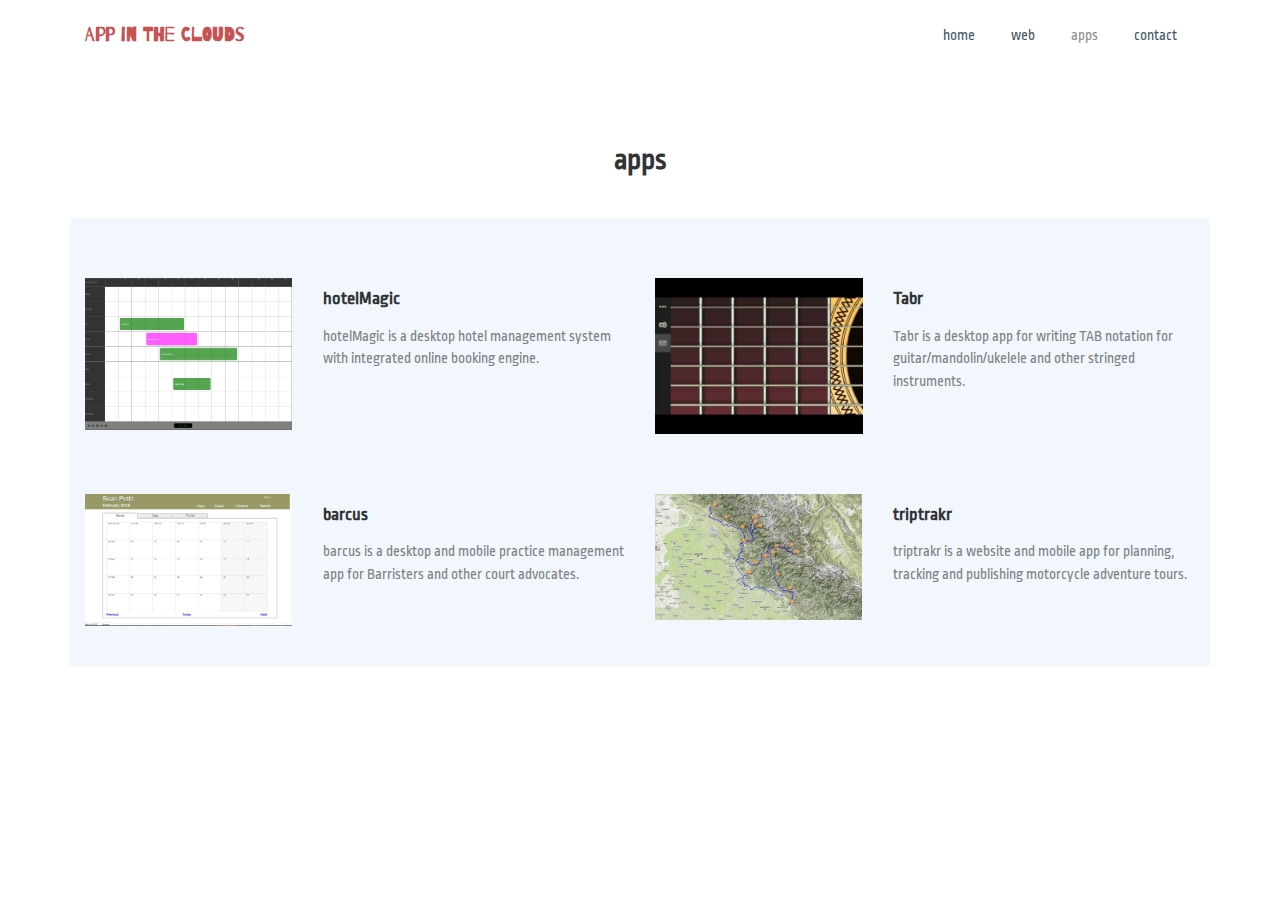
==== apps.html @ 8b3a7a97 "first commit" ====
<!DOCTYPE html>
<html>

<head>
    <meta charset="utf-8">
    <meta name="viewport" content="width=device-width, initial-scale=1.0, shrink-to-fit=no">
    <title>app-in-the-clouds</title>
    <link rel="stylesheet" href="assets/bootstrap/css/bootstrap.min.css">
    <link rel="stylesheet" href="https://fonts.googleapis.com/css?family=Source+Sans+Pro:300,400,700">
    <link rel="stylesheet" href="https://fonts.googleapis.com/css?family=Barrio">
    <link rel="stylesheet" href="https://fonts.googleapis.com/css?family=Roboto+Condensed">
    <link rel="stylesheet" href="https://fonts.googleapis.com/css?family=Ropa+Sans">
    <link rel="stylesheet" href="assets/css/styles.min.css">
</head>

<body>
    <div>
        <nav class="navbar navbar-light navbar-expand-md fixed-top navigation-clean" style="font-family:Barrio, cursive;">
            <div class="container"><a class="navbar-brand" href="index.html" style="font-family:Barrio, cursive;color:rgb(198,82,82);">App in the Clouds</a><button class="navbar-toggler" data-toggle="collapse" data-target="#navcol-1"><span class="sr-only">Toggle navigation</span><span class="navbar-toggler-icon"></span></button>
                <div
                    class="collapse navbar-collapse" id="navcol-1" style="font-family: 'Ropa Sans', sans-serif;">
                    <ul class="nav navbar-nav ml-auto">
                        <li class="nav-item" role="presentation"><a class="nav-link" href="index.html">home</a></li>
                        <li class="nav-item" role="presentation"><a class="nav-link" href="web.html">web</a></li>
                        <li class="nav-item" role="presentation"><a class="nav-link active" href="apps.html">apps</a></li>
                        <li class="nav-item" role="presentation"><a class="nav-link" href="contact.html">contact</a></li>
                    </ul>
            </div>
    </div>
    </nav>
    <section style="height:51px;"></section>
    </div>
    <section style="height:51px;"></section>
    <div class="projects-horizontal" style="font-family:'Ropa Sans', sans-serif;">
        <div class="container">
            <div class="intro">
                <h2 class="text-center">apps</h2>
            </div>
            <div class="row projects" style="background-color:#f1f7fc;">
                <div class="col-sm-6 item">
                    <div class="row">
                        <div class="col-md-12 col-lg-5"><a href="#"><img class="img-fluid" src="assets/img/Screen%20Shot%202018-03-22%20at%2014.10.58.png"></a></div>
                        <div class="col">
                            <h3 class="name">hotelMagic</h3>
                            <p class="description">hotelMagic is a desktop hotel management system with integrated online booking engine.</p>
                        </div>
                    </div>
                </div>
                <div class="col-sm-6 item">
                    <div class="row">
                        <div class="col-md-12 col-lg-5"><a href="#"><img class="img-fluid" src="assets/img/hqdefault.jpg"></a></div>
                        <div class="col">
                            <h3 class="name">Tabr</h3>
                            <p class="description">Tabr is a desktop app for writing TAB notation for guitar/mandolin/ukelele and other stringed instruments.</p>
                        </div>
                    </div>
                </div>
                <div class="col-sm-6 item">
                    <div class="row">
                        <div class="col-md-12 col-lg-5"><a href="#"><img class="img-fluid" src="assets/img/Screen%20Shot%202018-03-22%20at%2014.04.02.png"></a></div>
                        <div class="col">
                            <h3 class="name">barcus</h3>
                            <p class="description">barcus is a desktop and mobile practice management app for Barristers and other court advocates.</p>
                        </div>
                    </div>
                </div>
                <div class="col-sm-6 item">
                    <div class="row">
                        <div class="col-md-12 col-lg-5"><a href="#"><img class="img-fluid" src="assets/img/Screen%20Shot%202018-03-22%20at%2014.13.27.png"></a></div>
                        <div class="col">
                            <h3 class="name">triptrakr</h3>
                            <p class="description">triptrakr is a website and mobile app for planning, tracking and publishing motorcycle adventure tours.</p>
                        </div>
                    </div>
                </div>
            </div>
        </div>
    </div>
    <script src="assets/js/jquery.min.js"></script>
    <script src="assets/bootstrap/js/bootstrap.min.js"></script>
    <script src="assets/js/smart-forms.min.js"></script>
    <script src="assets/js/script.min.js"></script>
</body>

</html>
---- assets/css/styles.min.css ----
.contact-clean{background:#f1f7fc;padding:80px 0}@media (max-width:767px){.contact-clean{padding:20px 0}}.contact-clean form{max-width:480px;width:90%;margin:0 auto;background-color:#fff;padding:40px;border-radius:4px;color:#505e6c;box-shadow:1px 1px 5px rgba(0,0,0,.1)}@media (max-width:767px){.contact-clean form{padding:30px}}.contact-clean h2{margin-top:5px;font-weight:700;font-size:28px;margin-bottom:36px;color:inherit}.contact-clean .form-group:last-child{margin-bottom:5px}.contact-clean form .form-control{background:#fff;border-radius:2px;box-shadow:1px 1px 1px rgba(0,0,0,.05);outline:0;color:inherit;padding-left:12px;height:42px}.contact-clean form .form-control:focus{border:1px solid #b2b2b2}.contact-clean form textarea.form-control{min-height:100px;max-height:260px;padding-top:10px;resize:vertical}.contact-clean form .btn{padding:16px 32px;border:none;background:0 0;box-shadow:none;text-shadow:none;opacity:.9;text-transform:uppercase;font-weight:700;font-size:13px;letter-spacing:.4px;line-height:1;outline:0!important}.contact-clean form .btn:hover{opacity:1}.contact-clean form .btn:active{transform:translateY(1px)}.contact-clean form .btn-primary{background-color:#055ada!important;margin-top:15px;color:#fff}.footer-basic{padding:40px 0;background-color:#fff;color:#4b4c4d}.footer-basic ul{padding:0;list-style:none;text-align:center;font-size:18px;line-height:1.6;margin-bottom:0}.footer-basic li{padding:0 10px}.footer-basic ul a{color:inherit;text-decoration:none;opacity:.8}.footer-basic ul a:hover{opacity:1}.footer-basic .social{text-align:center;padding-bottom:25px}.footer-basic .social>a{font-size:24px;width:40px;height:40px;line-height:40px;display:inline-block;text-align:center;border-radius:50%;border:1px solid #ccc;margin:0 8px;color:inherit;opacity:.75}.footer-basic .social>a:hover{opacity:.9}.footer-basic .copyright{margin-top:15px;text-align:center;font-size:13px;color:#aaa;margin-bottom:0}.footer-dark{padding:50px 0;color:#f0f9ff;background-color:#282d32}.footer-dark h3{margin-top:0;margin-bottom:12px;font-weight:700;font-size:16px}.footer-dark ul{padding:0;list-style:none;line-height:1.6;font-size:14px;margin-bottom:0}.footer-dark ul a{color:inherit;text-decoration:none;opacity:.6}.footer-dark ul a:hover{opacity:.8}.footer-dark .item.text{margin-bottom:36px}@media (max-width:767px){.footer-dark .item:not(.social){text-align:center;padding-bottom:20px}.footer-dark .item.text{margin-bottom:0}}.footer-dark .item.text p{opacity:.6;margin-bottom:0}.footer-dark .item.social{text-align:center}@media (max-width:991px){.footer-dark .item.social{text-align:center;margin-top:20px}}.footer-dark .item.social>a{font-size:20px;width:36px;height:36px;line-height:36px;display:inline-block;text-align:center;border-radius:50%;box-shadow:0 0 0 1px rgba(255,255,255,.4);margin:0 8px;color:#fff;opacity:.75}.footer-dark .item.social>a:hover{opacity:.9}.footer-dark .copyright{text-align:center;padding-top:24px;opacity:.3;font-size:13px;margin-bottom:0}.navigation-clean{background:#fff;padding-top:.75rem;padding-bottom:.75rem;color:#333;border-radius:0;box-shadow:none;border:none;margin-bottom:0}@media (min-width:768px){.navigation-clean{padding-top:1rem;padding-bottom:1rem}}.navigation-clean .navbar-brand{font-weight:700;color:inherit}.navigation-clean .navbar-brand:hover{color:#222}.navigation-clean .navbar-toggler{border-color:#ddd;color:#888}.navigation-clean .navbar-toggler:focus,.navigation-clean .navbar-toggler:hover{background:0 0}.navigation-clean .form-inline,.navigation-clean .navbar-collapse{border-top-color:#ddd}.navigation-clean.navbar-light .navbar-nav .nav-link.active,.navigation-clean.navbar-light .navbar-nav .nav-link.active:focus,.navigation-clean.navbar-light .navbar-nav .nav-link.active:hover{color:#8f8f8f;box-shadow:none;background:0 0;pointer-events:none}.navigation-clean.navbar .navbar-nav .nav-link{padding-left:18px;padding-right:18px}.navigation-clean.navbar-light .navbar-nav .nav-link{color:#465765}.navigation-clean.navbar-light .navbar-nav .nav-link:focus,.navigation-clean.navbar-light .navbar-nav .nav-link:hover{color:#37434d!important;background-color:transparent}.navigation-clean .navbar-nav>li>.dropdown-menu{margin-top:-5px;box-shadow:none;background-color:#fff;border-radius:2px}.navigation-clean .dropdown-menu .dropdown-item,.navigation-clean .dropdown-menu .dropdown-item:focus{line-height:2;color:#37434d}.navigation-clean .dropdown-menu .dropdown-item:focus,.navigation-clean .dropdown-menu .dropdown-item:hover{background:#eee;color:inherit}.projects-horizontal{color:#313437;background-color:#fff}.projects-horizontal p{color:#7d8285}.projects-horizontal h2{font-weight:700;margin-bottom:40px;padding-top:40px;color:inherit}@media (max-width:767px){.projects-horizontal h2{margin-bottom:25px;padding-top:25px;font-size:24px}}.projects-horizontal .intro{font-size:16px;max-width:500px;margin:0 auto 10px}.projects-horizontal .projects{padding-bottom:40px}.projects-horizontal .item{padding-top:60px;min-height:160px}@media (max-width:767px){.projects-horizontal .item{padding-top:40px;min-height:160px}}.projects-horizontal .item .name{font-size:18px;font-weight:700;margin-top:10px;margin-bottom:15px;color:inherit}@media (max-width:991px){.projects-horizontal .item .name{margin-top:22px}}.projects-horizontal .item .description{font-size:15px;margin-bottom:0}
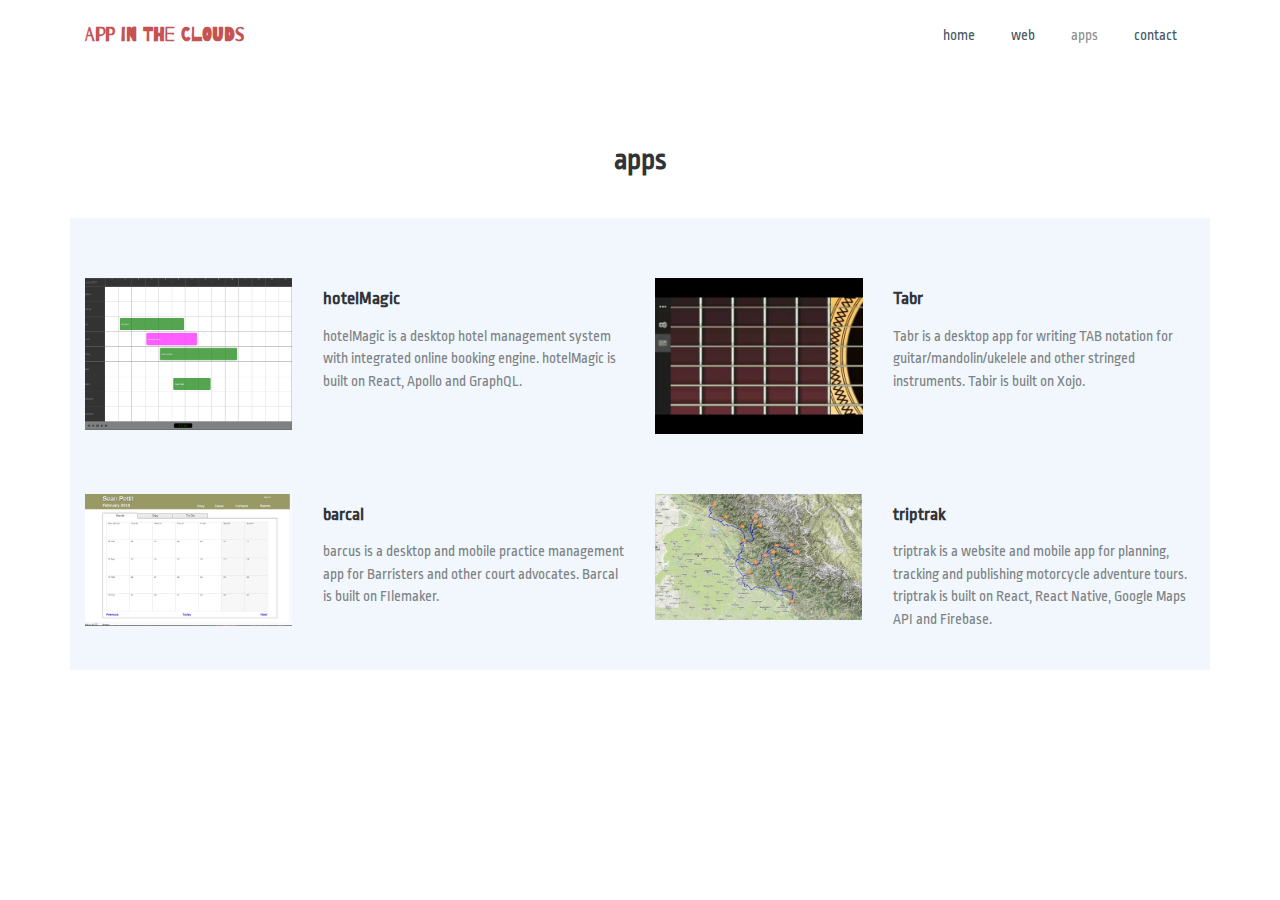
==== commit f8139fc2: "changes to content" ====
--- a/apps.html
+++ b/apps.html
@@ -42,7 +42,7 @@
                         <div class="col-md-12 col-lg-5"><a href="#"><img class="img-fluid" src="assets/img/Screen%20Shot%202018-03-22%20at%2014.10.58.png"></a></div>
                         <div class="col">
                             <h3 class="name">hotelMagic</h3>
-                            <p class="description">hotelMagic is a desktop hotel management system with integrated online booking engine.</p>
+                            <p class="description">hotelMagic is a desktop hotel management system with integrated online booking engine. hotelMagic is built on React, Apollo and GraphQL.</p>
                         </div>
                     </div>
                 </div>
@@ -51,7 +51,7 @@
                         <div class="col-md-12 col-lg-5"><a href="#"><img class="img-fluid" src="assets/img/hqdefault.jpg"></a></div>
                         <div class="col">
                             <h3 class="name">Tabr</h3>
-                            <p class="description">Tabr is a desktop app for writing TAB notation for guitar/mandolin/ukelele and other stringed instruments.</p>
+                            <p class="description">Tabr is a desktop app for writing TAB notation for guitar/mandolin/ukelele and other stringed instruments. Tabir is built on Xojo.</p>
                         </div>
                     </div>
                 </div>
@@ -59,8 +59,8 @@
                     <div class="row">
                         <div class="col-md-12 col-lg-5"><a href="#"><img class="img-fluid" src="assets/img/Screen%20Shot%202018-03-22%20at%2014.04.02.png"></a></div>
                         <div class="col">
-                            <h3 class="name">barcus</h3>
-                            <p class="description">barcus is a desktop and mobile practice management app for Barristers and other court advocates.</p>
+                            <h3 class="name">barcal</h3>
+                            <p class="description">barcus is a desktop and mobile practice management app for Barristers and other court advocates. Barcal is built on FIlemaker.</p>
                         </div>
                     </div>
                 </div>
@@ -68,8 +68,8 @@
                     <div class="row">
                         <div class="col-md-12 col-lg-5"><a href="#"><img class="img-fluid" src="assets/img/Screen%20Shot%202018-03-22%20at%2014.13.27.png"></a></div>
                         <div class="col">
-                            <h3 class="name">triptrakr</h3>
-                            <p class="description">triptrakr is a website and mobile app for planning, tracking and publishing motorcycle adventure tours.</p>
+                            <h3 class="name">triptrak</h3>
+                            <p class="description">triptrak is a website and mobile app for planning, tracking and publishing motorcycle adventure tours. triptrak is built on React, React Native, Google Maps API and Firebase.</p>
                         </div>
                     </div>
                 </div>
